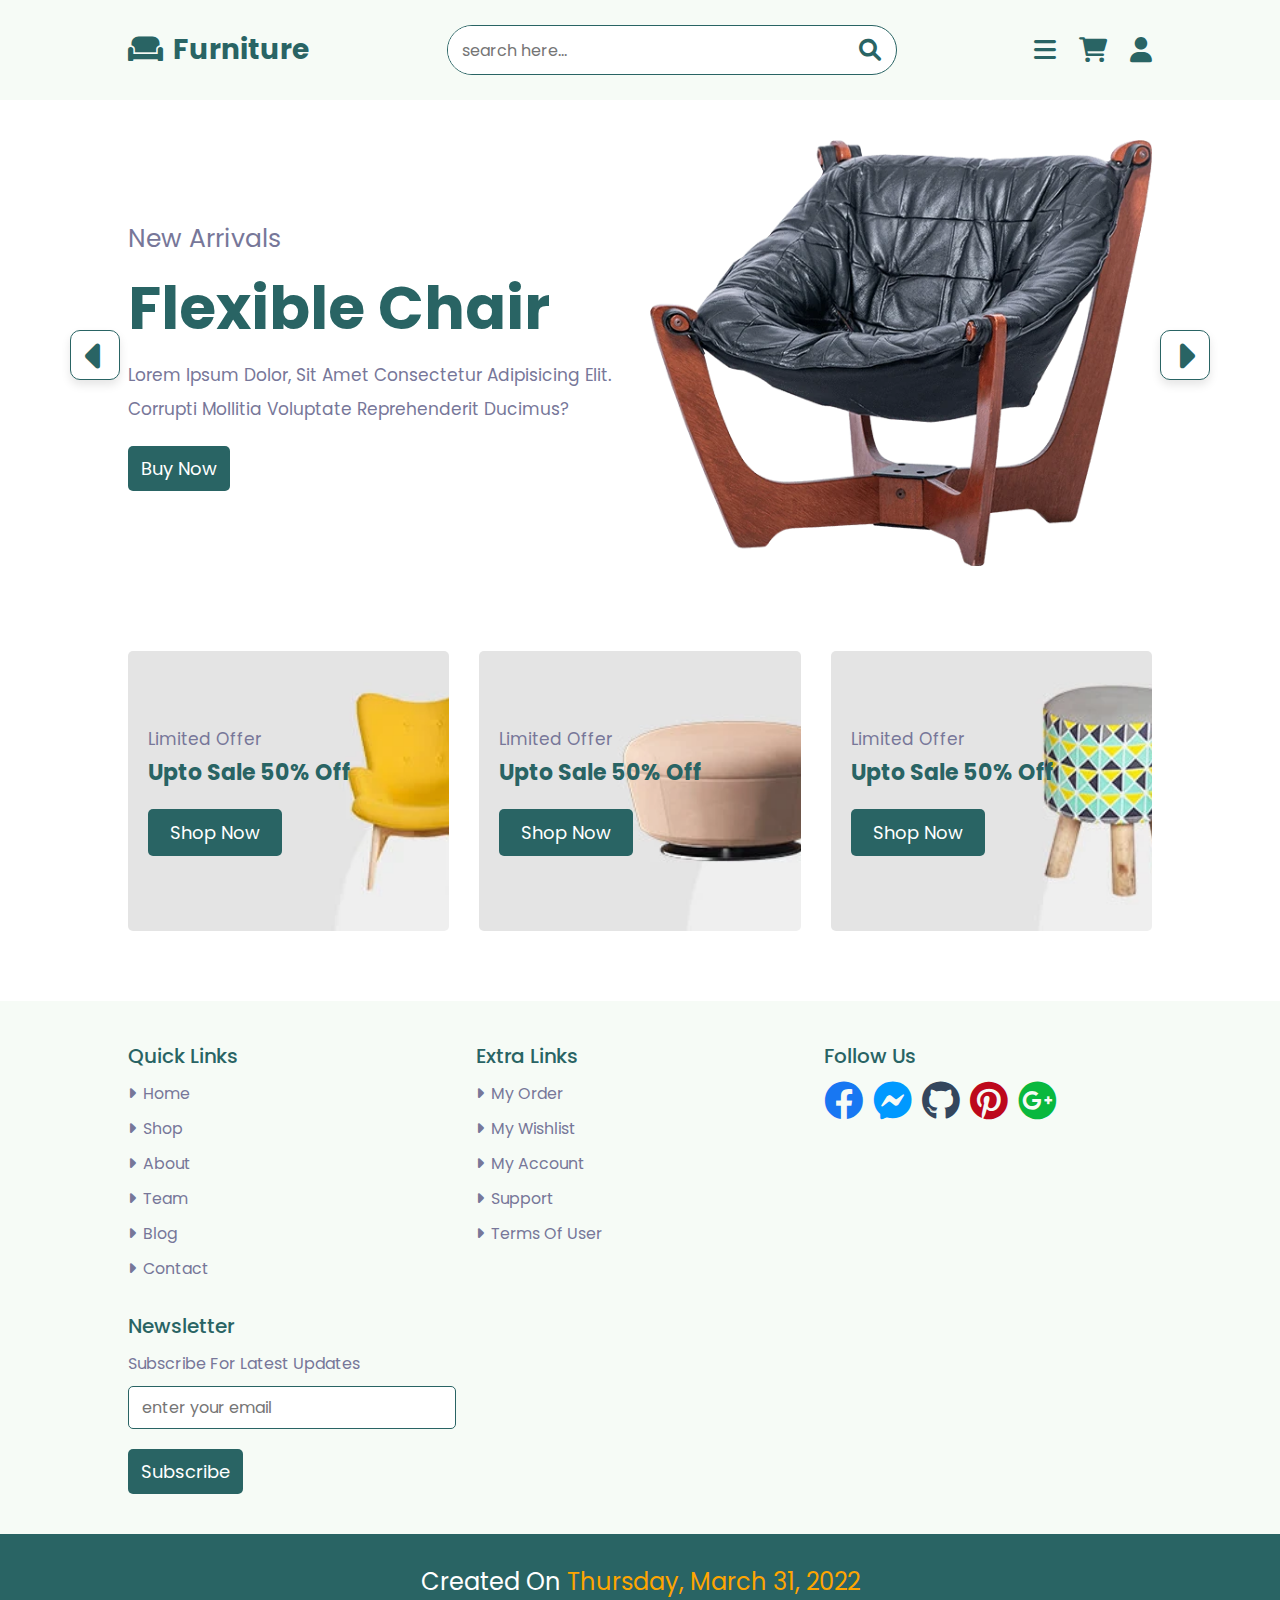
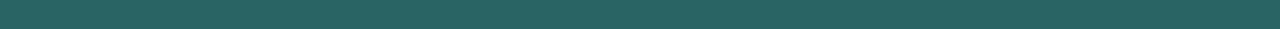
==== index.html @ 942d44b9 "First commit: Complete UI-Furniture Store" ====
<!DOCTYPE html>
<html lang="en">
<head>
    <meta charset="UTF-8">
    <meta http-equiv="X-UA-Compatible" content="IE=edge">
    <meta name="viewport" content="width=device-width, initial-scale=1.0">
    <title>UI Furniture-Store</title>

    <link rel="shortcut icon" href="./images/favicon-store.png" type="image/x-icon">

    <!-- Font-awesome 6.0.0 CDN -->
    <link rel="stylesheet" href="https://cdnjs.cloudflare.com/ajax/libs/font-awesome/6.0.0/css/all.min.css"/>

    <!-- Custom css file link -->
    <link rel="stylesheet" href="./css/style.css">
</head>
<body>

    <!-- Header section start -->
    <header class="header">
        <a href="index.html" class="logo"><i class="fa-solid fa-couch"></i>Furniture</a>
        <form action="" class="search-form">
            <input type="text" id="search-input" placeholder="search here...">
            <label for="search-input" class="fa-solid fa-magnifying-glass"></label>
        </form>
        <div class="icons">
            <div id="menu-btn" class="fa-solid fa-bars"></div>
            <div id="search-btn" class="fa-solid fa-magnifying-glass"></div>
            <div id="shopping-cart-btn" class="fa-solid fa-cart-shopping"></div>
            <div id="login-btn" class="fa-solid fa-user"></div>
        </div>   
    </header>
    <!-- Header section end -->

    <!-- Navbar section start -->
    <div class="btn-close"><i class="fa-solid fa-xmark"></i></div>
    <nav class="navbar">
        <a href="index.html">home</a>
        <a href="shop.html">shop</a>
        <a href="about.html">about</a>
        <a href="team.html">team</a>
        <a href="blog.html">blog</a>
        <a href="contact.html">contact</a>
    </nav>
    <!-- Navbar section end -->

    <!-- Shopping cart section start -->
    <section class="shopping-cart">
        <div class="box">
            <i class="fa-solid fa-xmark"></i>
            <img src="./images/cart-img-1.jpg" alt="">
            <div class="content">
                <h3>model Furniture 1</h3>
                <span class="quantity">2</span>
                <span class="multiply">x</span>
                <span class="price">$150.00</span>
            </div>
        </div>
        <div class="box">
            <i class="fa-solid fa-xmark"></i>
            <img src="./images/cart-img-2.jpg" alt="">
            <div class="content">
                <h3>model Furniture 2sd asdsad sdas</h3>
                <span class="quantity">1</span>
                <span class="multiply">x</span>
                <span class="price">$50.00</span>
            </div>
        </div>
        <div class="box">
            <i class="fa-solid fa-xmark"></i>
            <img src="./images/cart-img-3.jpg" alt="">
            <div class="content">
                <h3>model Furniture 3</h3>
                <span class="quantity">3</span>
                <span class="multiply">x</span>
                <span class="price">$100.00</span>
            </div>
        </div>
        <div class="box">
            <i class="fa-solid fa-xmark"></i>
            <img src="./images/cart-img-4.jpg" alt="">
            <div class="content">
                <h3>model Furniture 4dsa agkg dlsk</h3>
                <span class="quantity">1</span>
                <span class="multiply">x</span>
                <span class="price">$250.00</span>
            </div>
        </div>
        <div class="box">
            <i class="fa-solid fa-xmark"></i>
            <img src="./images/cart-img-4.jpg" alt="">
            <div class="content">
                <h3>model Furniture 4dsa agkg dlsk</h3>
                <span class="quantity">1</span>
                <span class="multiply">x</span>
                <span class="price">$250.00</span>
            </div>
        </div>
        <div class="box">
            <i class="fa-solid fa-xmark"></i>
            <img src="./images/cart-img-4.jpg" alt="">
            <div class="content">
                <h3>model Furniture 4dsa agkg dlsk</h3>
                <span class="quantity">1</span>
                <span class="multiply">x</span>
                <span class="price">$250.00</span>
            </div>
        </div>
        <div class="box">
            <i class="fa-solid fa-xmark"></i>
            <img src="./images/cart-img-4.jpg" alt="">
            <div class="content">
                <h3>model Furniture 4dsa agkg dlsk</h3>
                <span class="quantity">1</span>
                <span class="multiply">x</span>
                <span class="price">$250.00</span>
            </div>
        </div>
        <h3 class="total">Total: <span>$900.00</span></h3>
        <a href="#" class="btn">checkout cart</a>
    </section>
    <!-- Shopping cart section end -->

    <!-- Login Form section start -->
    <div class="login-form">
        <div class="close-form-login fa-solid fa-xmark" title="Close"></div>
        <form action="">
            <h1>Logn Form</h1>
            <input type="email" name="" id="" placeholder="email your" class="box">
            <input type="password" name="" id="" placeholder="password your" class="box">
            <div class="remember">
                <input type="checkbox" name="remember" id="remember-me">
                <label for="remember-me">Remember me</label>
            </div>
            <input type="submit" value="Login Now" class="btn" title="Login">
            <p>Forget password? <a href="#">click here</a></p>
            <p>Don't have an account? <a href="#">create now</a></p>
        </form>
    </div>
    <!-- Login Form section end -->

    <main>
        <!-- Home section start -->
        <section class="home">
            <div class="slide-container">
                <div class="slide active">
                    <div class="content">
                        <span>New Arrivals</span>
                        <h2>Flexible chair</h2>
                        <p>Lorem ipsum dolor, sit amet consectetur adipisicing elit. Corrupti mollitia voluptate reprehenderit ducimus?</p>
                        <a href="#" class="btn">buy now</a>
                    </div>
                    <div class="images">
                        <img src="./images/home-img-1.png" alt="">
                    </div>
                </div>
                <div class="slide">
                    <div class="content">
                        <span>New Arrivals</span>
                        <h2>Flexible chair</h2>
                        <p>Lorem ipsum dolor, sit amet consectetur adipisicing elit. Repellat, quis autem!</p>
                        <a href="#" class="btn">buy now</a>
                    </div>
                    <div class="images">
                        <img src="./images/home-img-2.png" alt="">
                    </div>
                </div>
            </div>
            <div id="slide-prev">
                <i class="fa-solid fa-caret-left" onclick="Prev()"></i>
            </div>
            <div id="slide-next">
                <i class="fa-solid fa-caret-right" onclick="Next()"></i>
            </div>
        </section>
        <!-- Home section end -->

        <!-- Banner section start -->
        <section class="banner-container">
            <div class="banner">
                <img src="./images/banner-1.jpg" alt="">
                <div class="content">
                    <span>limited offer</span>
                    <h3>Upto sale 50% off</h3>
                    <a href="#" class="btn">shop now</a>
                </div>
            </div>
            <div class="banner">
                <img src="./images/banner-2.jpg" alt="">
                <div class="content">
                    <span>limited offer</span>
                    <h3>Upto sale 50% off</h3>
                    <a href="#" class="btn">shop now</a>
                </div>
            </div>
            <div class="banner">
                <img src="./images/banner-3.jpg" alt="">
                <div class="content">
                    <span>limited offer</span>
                    <h3>Upto sale 50% off</h3>
                    <a href="#" class="btn">shop now</a>
                </div>
            </div>
        </section>
        <!-- Banner section end -->
    </main>

    <!-- Footer section start -->
    <footer class="footer">
        <div class="box-container">
            <div class="box">
                <h3>quick links</h3>
                <a href="index.html"><i class="fa-solid fa-caret-right"></i>home</a>
                <a href="shop.html"><i class="fa-solid fa-caret-right"></i>shop</a>
                <a href="about.html"><i class="fa-solid fa-caret-right"></i>about</a>
                <a href="team.html"><i class="fa-solid fa-caret-right"></i>team</a>
                <a href="blog.html"><i class="fa-solid fa-caret-right"></i>blog</a>
                <a href="contact.html"><i class="fa-solid fa-caret-right"></i>contact</a>
            </div>
            <div class="box">
                <h3>Extra links</h3>
                <a href="#"><i class="fa-solid fa-caret-right"></i>my order</a>
                <a href="#"><i class="fa-solid fa-caret-right"></i>my wishlist</a>
                <a href="#"><i class="fa-solid fa-caret-right"></i>my account</a>
                <a href="#"><i class="fa-solid fa-caret-right"></i>Support</a>
                <a href="#"><i class="fa-solid fa-caret-right"></i>Terms of user</a>
            </div>
            <div class="box">
                <h3>Follow us</h3>
                <div class="follow-us">
                    <a href="#"><i class="fa-brands fa-facebook" title="Facebook"></i></a>
                    <a href="#"><i class="fa-brands fa-facebook-messenger" title="Messenger"></i></a>
                    <a href="#"><i class="fa-brands fa-github" title="Github"></i></a>
                    <a href="#"><i class="fa-brands fa-pinterest" title="Pinterest"></i></a>
                    <a href="#"><i class="fa-brands fa-google-plus" title="Google +"></i></a>
                </div>
            </div>
            <div class="box">
                <h3>Newsletter</h3>
                <p>Subscribe for latest updates</p>
                <form action="">
                    <input type="email" name="email" id="email" placeholder="enter your email">
                    <input type="submit" value="Subscribe" class="btn">
                </form>
            </div>
        </div>
        <div class="credit-footer">
            Created on <span>Thursday, March 31, 2022</span>
        </div>
    </footer>
    <!-- Footer section end -->



    
    <!-- Custom js file src -->
    <script src="./js/main.js" type="text/javascript"></script>
</body>
</html>
---- css/style.css ----
@import url("https://fonts.googleapis.com/css2?family=Poppins:ital,wght@0,200;0,300;0,400;0,500;0,600;0,700;0,800;0,900;1,100;1,300;1,400;1,500;1,600;1,700;1,800&display=swap");
* {
  font-family: 'Poppins', sans-serif;
  margin: 0;
  padding: 0;
  -webkit-box-sizing: border-box;
          box-sizing: border-box;
  text-decoration: none;
  outline: none;
  border: none;
  text-transform: capitalize;
  -webkit-transition: all 0.3s linear;
  transition: all 0.3s linear;
}

html {
  font-size: 62.5%;
  overflow-x: hidden;
}

html::-webkit-scrollbar {
  width: 1.5rem;
}

html::-webkit-scrollbar-track {
  background-color: #fff;
}

html::-webkit-scrollbar-thumb {
  background-color: #296464;
  border-radius: 0.5rem;
}

.btn {
  display: inline-block;
  margin-top: 2rem;
  padding: 0.9rem 1.3rem;
  background: #296464;
  font-size: 1.8rem;
  border-radius: 0.5rem;
  color: #fff;
  cursor: pointer;
}

.btn:hover {
  background: #135252;
}

section {
  padding: 3.6rem 10%;
}

.heading {
  display: -webkit-box;
  display: -ms-flexbox;
  display: flex;
  -webkit-box-align: center;
      -ms-flex-align: center;
          align-items: center;
  -webkit-box-pack: justify;
      -ms-flex-pack: justify;
          justify-content: space-between;
  background-color: #296464;
}

.heading h3 {
  font-size: 2.5rem;
  color: #fff;
  font-weight: 500;
  letter-spacing: 0.27rem;
}

.heading div {
  font-size: 1.7rem;
  color: #fff;
}

.heading div a {
  color: #fff;
}

.heading div a:hover {
  color: orange;
}

.heading div span {
  color: orange;
}

h1.title {
  display: -webkit-box;
  display: -ms-flexbox;
  display: flex;
  -webkit-box-align: center;
      -ms-flex-align: center;
          align-items: center;
  -webkit-box-pack: justify;
      -ms-flex-pack: justify;
          justify-content: space-between;
  padding-bottom: 0.5rem;
  margin-bottom: 3rem;
  border-bottom: 0.3rem solid #296464;
}

h1.title span {
  font-size: 2.2rem;
  color: #296464;
  font-weight: 600;
}

h1.title a {
  color: #779;
  font-size: 1.6rem;
}

h1.title a:hover {
  color: #296464;
  text-decoration: underline;
}

.header {
  padding: 2.5rem 10%;
  position: -webkit-sticky;
  position: sticky;
  top: 0;
  left: 0;
  right: 0;
  z-index: 100;
  background-color: #f6fbf6;
  display: -webkit-box;
  display: -ms-flexbox;
  display: flex;
  -webkit-box-align: center;
      -ms-flex-align: center;
          align-items: center;
  -webkit-box-pack: justify;
      -ms-flex-pack: justify;
          justify-content: space-between;
}

.header .logo {
  font-size: 2.8rem;
  color: #296464;
  font-weight: 700;
}

.header .logo i {
  margin-right: 1rem;
}

.header .search-form {
  width: 45rem;
  height: 5rem;
  border-radius: 5rem;
  border: 0.18rem solid #296464;
  background-color: #fff;
  display: -webkit-box;
  display: -ms-flexbox;
  display: flex;
  -webkit-box-align: center;
      -ms-flex-align: center;
          align-items: center;
  overflow: hidden;
}

.header .search-form input {
  width: 100%;
  height: 100%;
  padding: 0 1.4rem;
  font-size: 1.6rem;
  text-transform: none;
  color: #296464;
}

.header .search-form label {
  font-size: 2.2rem;
  color: #296464;
  padding-right: 1.5rem;
  cursor: pointer;
}

.header .search-form label:hover {
  color: #779;
}

.header .icons div {
  margin-left: 2rem;
  font-size: 2.5rem;
  color: #296464;
  cursor: pointer;
}

.header .icons div:hover {
  color: #779;
}

.header .icons div:first-child {
  margin-left: 0;
}

.header .icons div#search-btn {
  display: none;
}

.navbar {
  position: fixed;
  top: 0;
  right: -102%;
  z-index: 1000;
  width: 35rem;
  height: 100vh;
  background-color: #fff;
  display: -webkit-box;
  display: -ms-flexbox;
  display: flex;
  -webkit-box-align: center;
      -ms-flex-align: center;
          align-items: center;
  -webkit-box-pack: center;
      -ms-flex-pack: center;
          justify-content: center;
  -webkit-box-orient: vertical;
  -webkit-box-direction: normal;
      -ms-flex-flow: column;
          flex-flow: column;
}

.navbar a {
  font-size: 2.5rem;
  margin: 1rem 0;
  font-weight: 600;
  color: #296464;
}

.navbar a:hover {
  color: #779;
}

.navbar.active {
  right: 0;
  -webkit-transition: 0.5s linear;
  transition: 0.5s linear;
  -webkit-box-shadow: 0 0 0 100vw rgba(0, 0, 0, 0.5);
          box-shadow: 0 0 0 100vw rgba(0, 0, 0, 0.5);
}

@-webkit-keyframes rotateCloseBtn {
  0% {
    -webkit-transform: rotate(360deg);
            transform: rotate(360deg);
    opacity: 0;
  }
}

@keyframes rotateCloseBtn {
  0% {
    -webkit-transform: rotate(360deg);
            transform: rotate(360deg);
    opacity: 0;
  }
}

.btn-close i {
  position: fixed;
  top: 2rem;
  right: 4rem;
  z-index: 100000;
  font-size: 4.5rem;
  color: #296464;
  cursor: pointer;
  -webkit-animation: rotateCloseBtn 0.5s linear 0.5s backwards;
          animation: rotateCloseBtn 0.5s linear 0.5s backwards;
  display: none;
}

.btn-close i:hover {
  color: #779;
}

.shopping-cart {
  position: fixed;
  top: 0;
  right: -102%;
  z-index: 1000;
  width: 35rem;
  height: 100vh;
  background-color: #fff;
  padding: 1.5rem;
  padding-top: 8rem;
  overflow-y: scroll;
}

.shopping-cart::-webkit-scrollbar {
  width: 1.5rem;
}

.shopping-cart::-webkit-scrollbar-track {
  background-color: #fff;
}

.shopping-cart::-webkit-scrollbar-thumb {
  background-color: #296464;
  border-radius: 0.5rem;
}

.shopping-cart .box {
  position: relative;
  display: -webkit-box;
  display: -ms-flexbox;
  display: flex;
  -webkit-box-align: center;
      -ms-flex-align: center;
          align-items: center;
  gap: 1rem;
  margin-bottom: 1.5rem;
}

.shopping-cart .box i {
  position: absolute;
  top: 50%;
  right: 0rem;
  -webkit-transform: translateY(-50%);
          transform: translateY(-50%);
  font-size: 2rem;
  color: #779;
  cursor: pointer;
}

.shopping-cart .box i:hover {
  color: #296464;
}

.shopping-cart .box img {
  height: 8rem;
  width: 8rem;
  -o-object-fit: cover;
     object-fit: cover;
}

.shopping-cart .box .content h3 {
  font-size: 1.7rem;
  color: #296464;
  padding-bottom: 0.5rem;
  display: -webkit-box;
  -webkit-box-orient: vertical;
  -webkit-line-clamp: 1;
  overflow: hidden;
}

.shopping-cart .box .content span {
  font-size: 1.4rem;
  color: #779;
}

.shopping-cart .box .content span.multiply {
  margin: 0 0.8rem;
}

.shopping-cart .total {
  text-align: center;
  font-size: 2rem;
  color: #779;
  margin: 1.5rem 0;
}

.shopping-cart .total span {
  color: #296464;
  margin-left: 1rem;
  text-decoration: underline;
}

.shopping-cart .btn {
  text-align: center;
  display: block;
}

.shopping-cart.active {
  right: 0;
  -webkit-box-shadow: 0 0 0 100vw rgba(0, 0, 0, 0.5);
          box-shadow: 0 0 0 100vw rgba(0, 0, 0, 0.5);
  -webkit-transition: 0.5s linear;
  transition: 0.5s linear;
}

.login-form {
  position: fixed;
  top: -105%;
  left: 50%;
  -webkit-transform: translateX(-50%) scale(0.2);
          transform: translateX(-50%) scale(0.2);
  z-index: 1000;
  width: 40rem;
  background-color: #eee;
  display: -webkit-box;
  display: -ms-flexbox;
  display: flex;
  -webkit-box-align: center;
      -ms-flex-align: center;
          align-items: center;
  -webkit-box-pack: center;
      -ms-flex-pack: center;
          justify-content: center;
  padding: 4rem 3rem;
  border-radius: 0.5rem;
  border: 0.1rem solid #296464;
  opacity: 0.2;
  -webkit-transition: 0.7s ease;
  transition: 0.7s ease;
}

.login-form.active {
  opacity: 1;
  top: 50%;
  -webkit-transform: translate(-50%, -50%) scale(1);
          transform: translate(-50%, -50%) scale(1);
  -webkit-box-shadow: 0 0 0 100vw rgba(0, 0, 0, 0.5);
          box-shadow: 0 0 0 100vw rgba(0, 0, 0, 0.5);
  -webkit-transition: 0.7s linear;
  transition: 0.7s linear;
}

.login-form .close-form-login {
  position: absolute;
  top: 1rem;
  right: 2rem;
  z-index: 10000;
  font-size: 2.7rem;
  color: #779;
  cursor: pointer;
}

.login-form .close-form-login:hover {
  -webkit-transform: rotateY(180deg);
          transform: rotateY(180deg);
  color: #296464;
}

.login-form form h1 {
  text-align: center;
  font-size: 3.5rem;
  margin-bottom: 1.5rem;
  font-weight: 600;
  color: #296464;
}

.login-form form .box {
  width: 100%;
  height: 3.8rem;
  border-radius: 0.5rem;
  font-size: 1.5rem;
  color: #296464;
  margin-bottom: 1.5rem;
  padding: 0.5rem 1.3rem;
  text-transform: none;
}

.login-form form .remember {
  display: -webkit-box;
  display: -ms-flexbox;
  display: flex;
  -webkit-box-align: center;
      -ms-flex-align: center;
          align-items: center;
  gap: 1rem;
  padding-bottom: 0.5rem;
}

.login-form form .remember input {
  width: 2rem;
  height: 2rem;
}

.login-form form .remember label {
  font-size: 1.5rem;
  color: #779;
  cursor: pointer;
}

.login-form form p {
  font-size: 1.4rem;
  color: #779;
  padding-top: 1.5rem;
}

.login-form form p a {
  color: #296464;
}

.login-form form p a:hover {
  text-decoration: underline;
}

.login-form form .btn {
  width: 100%;
  text-align: center;
  margin-bottom: 0.5rem;
}

@-webkit-keyframes fadeLeft {
  0% {
    -webkit-transform: translateX(-5rem);
            transform: translateX(-5rem);
    opacity: 0;
  }
}

@keyframes fadeLeft {
  0% {
    -webkit-transform: translateX(-5rem);
            transform: translateX(-5rem);
    opacity: 0;
  }
}

@-webkit-keyframes fadeOut {
  0% {
    -webkit-transform: scale(0.2);
            transform: scale(0.2);
    opacity: 0.3;
  }
}

@keyframes fadeOut {
  0% {
    -webkit-transform: scale(0.2);
            transform: scale(0.2);
    opacity: 0.3;
  }
}

main section {
  padding: 4rem 10%;
}

main section.home {
  position: relative;
}

main section.home .slide-container .slide {
  display: -webkit-box;
  display: -ms-flexbox;
  display: flex;
  -webkit-box-align: center;
      -ms-flex-align: center;
          align-items: center;
  -ms-flex-wrap: wrap;
      flex-wrap: wrap;
  gap: 2rem;
  display: none;
}

main section.home .slide-container .slide.active {
  display: -webkit-box;
  display: -ms-flexbox;
  display: flex;
}

main section.home .slide-container .slide .content {
  -webkit-box-flex: 1;
      -ms-flex: 1 1 40rem;
          flex: 1 1 40rem;
  -webkit-animation: fadeLeft 0.5s linear 0.5s backwards;
          animation: fadeLeft 0.5s linear 0.5s backwards;
}

main section.home .slide-container .slide .content span {
  font-size: 2.5rem;
  color: #779;
}

main section.home .slide-container .slide .content h2 {
  font-size: 6rem;
  color: #296464;
  margin: 0.5rem 0;
}

main section.home .slide-container .slide .content p {
  font-size: 1.7rem;
  color: #779;
  line-height: 2;
}

main section.home .slide-container .slide .images {
  -webkit-box-flex: 1;
      -ms-flex: 1 1 40rem;
          flex: 1 1 40rem;
}

main section.home .slide-container .slide .images img {
  width: 100%;
  height: 100%;
  -o-object-fit: cover;
     object-fit: cover;
  -webkit-animation: fadeOut 0.5s linear;
          animation: fadeOut 0.5s linear;
}

main section.home #slide-prev i,
main section.home #slide-next i {
  position: absolute;
  top: 50%;
  -webkit-transform: translateY(-50%);
          transform: translateY(-50%);
  width: 5rem;
  height: 5rem;
  font-size: 4rem;
  background-color: #fff;
  color: #296464;
  border: 0.18rem solid #296464;
  -webkit-box-shadow: 0 0.5rem 1rem rgba(0, 0, 0, 0.1);
          box-shadow: 0 0.5rem 1rem rgba(0, 0, 0, 0.1);
  border-radius: 1rem;
  line-height: 5rem;
  text-align: center;
  cursor: pointer;
}

main section.home #slide-prev i:hover,
main section.home #slide-next i:hover {
  background-color: #296464;
  color: #fff;
}

main section.home #slide-prev i {
  left: 7rem;
}

main section.home #slide-next i {
  right: 7rem;
}

main section.banner-container {
  display: -ms-grid;
  display: grid;
  -ms-grid-columns: (minmax(30rem, 1fr))[auto-fit];
      grid-template-columns: repeat(auto-fit, minmax(30rem, 1fr));
  gap: 2rem;
  gap: 3rem;
}

main section.banner-container .banner {
  position: relative;
  overflow: hidden;
  height: 28rem;
  border-radius: 0.5rem;
}

main section.banner-container .banner img {
  width: 100%;
  height: 100%;
  -o-object-fit: cover;
     object-fit: cover;
}

main section.banner-container .banner:hover img {
  -webkit-transform: scale(1.2);
          transform: scale(1.2);
}

main section.banner-container .banner .content {
  position: absolute;
  top: 50%;
  left: 2rem;
  -webkit-transform: translateY(-50%);
          transform: translateY(-50%);
}

main section.banner-container .banner .content span {
  font-size: 1.7rem;
  color: #779;
}

main section.banner-container .banner .content h3 {
  font-size: 2.2rem;
  color: #296464;
  margin-top: 0.4rem;
}

main section.banner-container .banner .content .btn {
  padding: 1rem 2.2rem;
}

.categories .box-container {
  display: -ms-grid;
  display: grid;
  -ms-grid-columns: (minmax(20rem, 1fr))[auto-fit];
      grid-template-columns: repeat(auto-fit, minmax(20rem, 1fr));
  gap: 2.5rem;
}

.categories .box-container .box {
  padding: 2.5rem;
  text-align: center;
  border: 0.3rem solid #296464;
  border-radius: 0.6rem;
}

.categories .box-container .box:hover {
  background-color: #296464;
}

.categories .box-container .box:hover img {
  -webkit-filter: invert(1);
          filter: invert(1);
}

.categories .box-container .box:hover h4 {
  color: #fff;
}

.categories .box-container .box img {
  height: 7rem;
  margin-bottom: 1rem;
}

.categories .box-container .box h4 {
  font-size: 1.9rem;
  color: #296464;
}

.products .box-container {
  display: -ms-grid;
  display: grid;
  -ms-grid-columns: (minmax(25rem, 1fr))[auto-fit];
      grid-template-columns: repeat(auto-fit, minmax(25rem, 1fr));
  gap: 2rem;
}

.products .box-container .box {
  position: relative;
  overflow: hidden;
  background-color: #f2f2f2;
}

.products .box-container .box:hover .image img {
  -webkit-transform: scale(1.2);
          transform: scale(1.2);
}

.products .box-container .box:hover .icons {
  top: 0;
  -webkit-transition: 0.5 linear;
  transition: 0.5 linear;
}

.products .box-container .box .icons {
  position: absolute;
  top: -100%;
  left: 0;
  height: 30rem;
  width: 100%;
  background-color: rgba(205, 203, 203, 0.6);
  z-index: 10;
  display: -webkit-box;
  display: -ms-flexbox;
  display: flex;
  -webkit-box-align: center;
      -ms-flex-align: center;
          align-items: center;
  -webkit-box-pack: center;
      -ms-flex-pack: center;
          justify-content: center;
  gap: 1rem;
}

.products .box-container .box .icons a {
  height: 5rem;
  width: 5rem;
  text-align: center;
  line-height: 5rem;
  background-color: #fff;
  font-size: 2.2rem;
  color: #296464;
  border-radius: 0.5rem;
  -webkit-box-shadow: 0 0.5rem 1rem rgba(0, 0, 0, 0.1);
          box-shadow: 0 0.5rem 1rem rgba(0, 0, 0, 0.1);
}

.products .box-container .box .icons a:hover {
  background-color: #296464;
  color: #fff;
}

.products .box-container .box .image {
  width: 100%;
  height: 30rem;
  overflow: hidden;
  border-radius: 0.5rem;
}

.products .box-container .box .image img {
  width: 100%;
  height: 100%;
  -o-object-fit: cover;
     object-fit: cover;
}

.products .box-container .box .content {
  padding: 1.4rem 2rem;
}

.products .box-container .box .content .price {
  font-size: 1.8rem;
  color: #779;
}

.products .box-container .box .content p {
  font-size: 2.1rem;
  color: #296464;
  padding: 0.2rem 0;
  font-weight: 600;
}

.products .box-container .box .content .stars {
  font-size: 1.8rem;
}

.products .box-container .box .content .stars i {
  color: gold;
}

.products .box-container .box .content .stars span {
  color: #779;
  font-size: 1.5rem;
}

.about {
  display: -webkit-box;
  display: -ms-flexbox;
  display: flex;
  -webkit-box-align: center;
      -ms-flex-align: center;
          align-items: center;
  gap: 3rem;
  -ms-flex-wrap: wrap;
      flex-wrap: wrap;
}

.about .image {
  -webkit-box-flex: 1;
      -ms-flex: 1 1 40rem;
          flex: 1 1 40rem;
}

.about .image img {
  width: 100%;
  height: 100%;
  -o-object-fit: cover;
     object-fit: cover;
}

.about .content {
  -webkit-box-flex: 1;
      -ms-flex: 1 1 40rem;
          flex: 1 1 40rem;
}

.about .content span {
  font-size: 1.8rem;
  color: #779;
}

.about .content h3 {
  font-size: 2.8rem;
  color: #296464;
  padding: 0.8rem 0;
}

.about .content p {
  font-size: 1.6rem;
  color: #5f5e5e;
  line-height: 2;
}

.about .content .btn {
  padding: 1.2rem 2.5rem;
}

.services .box-container {
  display: -ms-grid;
  display: grid;
  -ms-grid-columns: (minmax(30rem, 1fr))[auto-fit];
      grid-template-columns: repeat(auto-fit, minmax(30rem, 1fr));
  gap: 3rem;
}

.services .box-container .box {
  padding: 2rem;
  text-align: center;
  border: 0.25rem solid #296464;
  border-radius: 0.5rem;
}

.services .box-container .box:hover {
  background-color: #296464;
}

.services .box-container .box:hover .btn {
  background-color: #fff;
  color: #296464;
}

.services .box-container .box:hover img {
  -webkit-filter: invert(1);
          filter: invert(1);
}

.services .box-container .box:hover h3 {
  color: #fff;
}

.services .box-container .box img {
  height: 6rem;
  margin-bottom: 1rem;
}

.services .box-container .box h3 {
  font-size: 2.2rem;
  color: #296464;
}

.services .box-container .box p {
  font-size: 1.5rem;
  color: #779;
  margin: 0.5rem 0;
  line-height: 1.8;
}

.teams .box-container {
  display: -ms-grid;
  display: grid;
  -ms-grid-columns: (minmax(30rem, 1fr))[auto-fit];
      grid-template-columns: repeat(auto-fit, minmax(30rem, 1fr));
  gap: 2rem;
}

.teams .box-container .box {
  position: relative;
  overflow: hidden;
  border: 0.18rem solid #296464;
  -webkit-box-shadow: 0 0.5rem 1rem rgba(0, 0, 0, 0.1);
          box-shadow: 0 0.5rem 1rem rgba(0, 0, 0, 0.1);
  border-radius: 0.5rem;
}

.teams .box-container .box:hover .share {
  left: 0;
}

.teams .box-container .box:hover .image img {
  -webkit-transform: scale(1.2);
          transform: scale(1.2);
}

.teams .box-container .box .share {
  position: absolute;
  top: 0;
  left: -8rem;
  z-index: 10;
  width: 8rem;
  height: 100%;
  background-color: #296464;
  display: -webkit-box;
  display: -ms-flexbox;
  display: flex;
  -webkit-box-align: center;
      -ms-flex-align: center;
          align-items: center;
  -webkit-box-pack: center;
      -ms-flex-pack: center;
          justify-content: center;
  -webkit-box-orient: vertical;
  -webkit-box-direction: normal;
      -ms-flex-flow: column;
          flex-flow: column;
  gap: 0.8rem;
}

.teams .box-container .box .share a:hover:nth-child(1) i {
  border: 0.2rem solid #1877F2;
  color: #1877F2;
}

.teams .box-container .box .share a:hover:nth-child(2) i {
  border: 0.2rem solid #0099FF;
  color: #0099FF;
}

.teams .box-container .box .share a:hover:nth-child(3) i {
  border: 0.2rem solid #34465D;
  color: #34465D;
}

.teams .box-container .box .share a:hover:nth-child(4) i {
  border: 0.2rem solid #BD081C;
  color: #BD081C;
}

.teams .box-container .box .share a:hover:nth-child(5) i {
  border: 0.2rem solid #09B83E;
  color: #09B83E;
}

.teams .box-container .box .share a i {
  width: 5rem;
  height: 5rem;
  line-height: 5rem;
  text-align: center;
  color: #fff;
  font-size: 3rem;
  border-radius: 1rem;
  border: 0.2rem solid #fff;
}

.teams .box-container .box .share a i:hover {
  background-color: #fff;
}

.teams .box-container .box .image {
  height: 40rem;
  overflow: hidden;
}

.teams .box-container .box .image img {
  width: 100%;
  height: 100%;
  -o-object-fit: cover;
     object-fit: cover;
}

.teams .box-container .box .user {
  display: -webkit-box;
  display: -ms-flexbox;
  display: flex;
  -webkit-box-align: center;
      -ms-flex-align: center;
          align-items: center;
  -webkit-box-pack: justify;
      -ms-flex-pack: justify;
          justify-content: space-between;
  padding: 1.2rem 1.5rem;
  background-color: #f6fbf6;
}

.teams .box-container .box .user h3 {
  font-size: 2rem;
  color: #296464;
}

.teams .box-container .box .user p {
  font-size: 1.5rem;
  color: #779;
}

.blogs .box-container {
  display: -ms-grid;
  display: grid;
  -ms-grid-columns: (minmax(30rem, 1fr))[auto-fit];
      grid-template-columns: repeat(auto-fit, minmax(30rem, 1fr));
  gap: 2.5rem;
}

.blogs .box-container .box {
  border: 0.3rem solid #296464;
  -webkit-box-shadow: 0 0.5rem 1rem rgba(0, 0, 0, 0.1);
          box-shadow: 0 0.5rem 1rem rgba(0, 0, 0, 0.1);
  border-radius: 0.6rem;
  background-color: #f6fbf6;
}

.blogs .box-container .box:hover .image img {
  -webkit-transform: scale(1.1);
          transform: scale(1.1);
}

.blogs .box-container .box .image {
  overflow: hidden;
  height: 28rem;
  width: 100%;
}

.blogs .box-container .box .image img {
  width: 100%;
  height: 100%;
  -o-object-fit: cover;
     object-fit: cover;
}

.blogs .box-container .box .content {
  padding: 2rem;
}

.blogs .box-container .box .content h3 {
  font-size: 2rem;
  color: #296464;
}

.blogs .box-container .box .content p {
  font-size: 1.6rem;
  margin: 0.4rem 0;
  color: #779;
  display: -webkit-box;
  -webkit-line-clamp: 2;
  overflow: hidden;
  -webkit-box-orient: vertical;
  line-height: 1.8;
  margin-bottom: -1rem;
}

.blogs .box-container .box .content .btn {
  padding: 0.7rem 2.5rem;
}

.blogs .box-container .box .content .datetime {
  display: -webkit-box;
  display: -ms-flexbox;
  display: flex;
  -webkit-box-align: center;
      -ms-flex-align: center;
          align-items: center;
  -webkit-box-pack: justify;
      -ms-flex-pack: justify;
          justify-content: space-between;
  margin-top: 1.5rem;
  padding-top: 0.5rem;
  border-top: 0.2rem solid #296464;
}

.blogs .box-container .box .content .datetime p {
  color: #779;
  font-size: 1.5rem;
}

.blogs .box-container .box .content .datetime p i {
  color: #296464;
}

.contact .box-container {
  display: -webkit-box;
  display: -ms-flexbox;
  display: flex;
  -ms-flex-wrap: wrap;
      flex-wrap: wrap;
  gap: 4rem;
}

.contact .box-container form {
  -webkit-box-flex: 1;
      -ms-flex: 1 1 40rem;
          flex: 1 1 40rem;
}

.contact .box-container form h3 {
  font-size: 2.8rem;
  color: #296464;
  margin-bottom: 1rem;
}

.contact .box-container form span {
  font-size: 1.6rem;
  color: #779;
  margin-bottom: 1rem;
  display: block;
}

.contact .box-container form .input-box, .contact .box-container form textarea {
  width: 100%;
  border-bottom: 0.15rem solid #296464;
  color: #296464;
  font-size: 1.6rem;
  margin-bottom: 1.5rem;
  background-color: #eee;
  border-radius: 0.6rem;
  text-transform: none;
  padding: 0.9rem 1.5rem;
}

.contact .box-container form textarea {
  height: 10rem;
  resize: none;
}

.contact .box-container .custom-map {
  -webkit-box-flex: 1;
      -ms-flex: 1 1 40rem;
          flex: 1 1 40rem;
  width: 100%;
  height: auto;
  border: 0.2rem solid #296464;
  border-radius: 0.5rem;
}

.footer {
  margin-top: 3rem;
  background-color: #f6fbf6;
}

.footer .box-container {
  padding: 4rem 10%;
  display: -ms-grid;
  display: grid;
  -ms-grid-columns: (minmax(25rem, 1fr))[auto-fit];
      grid-template-columns: repeat(auto-fit, minmax(25rem, 1fr));
  gap: 2rem;
}

.footer .box-container .box h3 {
  font-size: 2rem;
  color: #296464;
  font-weight: 500;
  margin-bottom: 1rem;
}

.footer .box-container .box a {
  font-size: 1.58rem;
  color: #779;
  display: block;
  margin-bottom: 1rem;
}

.footer .box-container .box a:hover {
  color: #296464;
  text-decoration: underline;
}

.footer .box-container .box a i {
  padding-right: 0.7rem;
}

.footer .box-container .box a:hover i {
  padding-right: 1.4rem;
}

.footer .box-container .box p {
  font-size: 1.6rem;
  color: #779;
}

.footer .box-container .box:nth-child(3) .follow-us {
  display: -webkit-box;
  display: -ms-flexbox;
  display: flex;
  -webkit-box-align: center;
      -ms-flex-align: center;
          align-items: center;
}

.footer .box-container .box:nth-child(3) .follow-us a i {
  font-size: 3.9rem;
  margin-right: 1rem;
  padding-right: 0;
}

.footer .box-container .box:nth-child(3) .follow-us a:nth-child(1) {
  color: #1877F2;
}

.footer .box-container .box:nth-child(3) .follow-us a:nth-child(2) {
  color: #0099FF;
}

.footer .box-container .box:nth-child(3) .follow-us a:nth-child(3) {
  color: #34465D;
}

.footer .box-container .box:nth-child(3) .follow-us a:nth-child(4) {
  color: #BD081C;
}

.footer .box-container .box:nth-child(3) .follow-us a:nth-child(5) {
  color: #09B83E;
}

.footer .box-container .box:nth-child(3) .follow-us a:hover {
  color: #296464;
}

.footer .box-container .box:nth-child(3) .follow-us a:hover i {
  border-radius: 40%;
  -webkit-transform: translateY(-4px);
          transform: translateY(-4px);
}

.footer .box-container .box:nth-child(3) .follow-us a:hover:nth-child(1) i {
  border-radius: 40%;
  -webkit-box-shadow: 0 0.5rem 0.8rem #1877F2;
          box-shadow: 0 0.5rem 0.8rem #1877F2;
}

.footer .box-container .box:nth-child(3) .follow-us a:hover:nth-child(2) i {
  border-radius: 40%;
  -webkit-box-shadow: 0 0.5rem 0.8rem #0099FF;
          box-shadow: 0 0.5rem 0.8rem #0099FF;
}

.footer .box-container .box:nth-child(3) .follow-us a:hover:nth-child(3) i {
  border-radius: 40%;
  -webkit-box-shadow: 0 0.5rem 0.8rem #34465D;
          box-shadow: 0 0.5rem 0.8rem #34465D;
}

.footer .box-container .box:nth-child(3) .follow-us a:hover:nth-child(4) i {
  border-radius: 40%;
  -webkit-box-shadow: 0 0.5rem 0.8rem #BD081C;
          box-shadow: 0 0.5rem 0.8rem #BD081C;
}

.footer .box-container .box:nth-child(3) .follow-us a:hover:nth-child(5) i {
  border-radius: 40%;
  -webkit-box-shadow: 0 0.5rem 0.8rem #09B83E;
          box-shadow: 0 0.5rem 0.8rem #09B83E;
}

.footer .box-container .box form input[type="email"] {
  width: 100%;
  font-size: 1.6rem;
  color: #296464;
  text-transform: none;
  padding: 0.8rem 1.3rem;
  margin: 1rem 0;
  margin-bottom: 0;
  border: 0.18rem solid #296464;
  border-radius: 0.5rem;
}

.footer .credit-footer {
  font-size: 2.4rem;
  text-align: center;
  color: #779;
  background-color: #296464;
  color: #fff;
  padding: 3rem;
}

.footer .credit-footer span {
  color: orange;
}

@media (max-width: 991px) {
  html {
    font-size: 58%;
  }
  .header {
    padding: 3rem;
  }
  main section.home .slide-container .slide .images {
    display: -webkit-box;
    display: -ms-flexbox;
    display: flex;
    -webkit-box-align: center;
        -ms-flex-align: center;
            align-items: center;
    -webkit-box-pack: center;
        -ms-flex-pack: center;
            justify-content: center;
  }
  main section.home .slide-container .slide .images img {
    width: 75%;
    height: 75%;
  }
}

@media (max-width: 768px) {
  html {
    font-size: 55%;
  }
  .header {
    padding: 2rem 3rem;
  }
  .header .search-form {
    position: absolute;
    top: -102%;
    left: 0;
    right: 0;
    width: 100%;
    border-left: 0;
    border-right: 0;
    border-radius: 0;
    padding: 0 1.1rem;
    opacity: 0;
  }
  .header .search-form.active {
    top: 99%;
    opacity: 1;
  }
  .header .icons div#search-btn {
    display: inline-block;
  }
  .login-form {
    width: 50rem;
  }
  main section.home #slide-prev i,
  main section.home #slide-next i {
    top: 96%;
  }
  main section.home #slide-next i {
    right: 3rem;
  }
  main section.home #slide-prev i {
    left: auto;
    right: 10rem;
  }
  main section.banner-container {
    gap: 2.5rem;
  }
}

@media (max-width: 450px) {
  html {
    font-size: 50%;
  }
  .header {
    padding: 2rem;
  }
  .heading {
    -webkit-box-orient: vertical;
    -webkit-box-direction: normal;
        -ms-flex-flow: column;
            flex-flow: column;
  }
  .login-form {
    width: 35rem;
  }
  main section.home .slide-container .slide .content span {
    font-size: 1.9rem;
  }
  main section.home .slide-container .slide .content h2 {
    font-size: 3.5rem;
  }
  main section.home .slide-container .slide .content p {
    font-size: 1.7rem;
  }
  main section.banner-container {
    gap: 3rem;
  }
  .contact .box-container form h3 {
    font-size: 2.5rem;
  }
  .contact .box-container .custom-map {
    height: 25rem;
  }
  .footer .box-container .box:nth-child(3) .follow-us a i {
    font-size: 2.9rem;
  }
  .footer .credit-footer {
    font-size: 1.8rem;
  }
}
/*# sourceMappingURL=style.css.map */
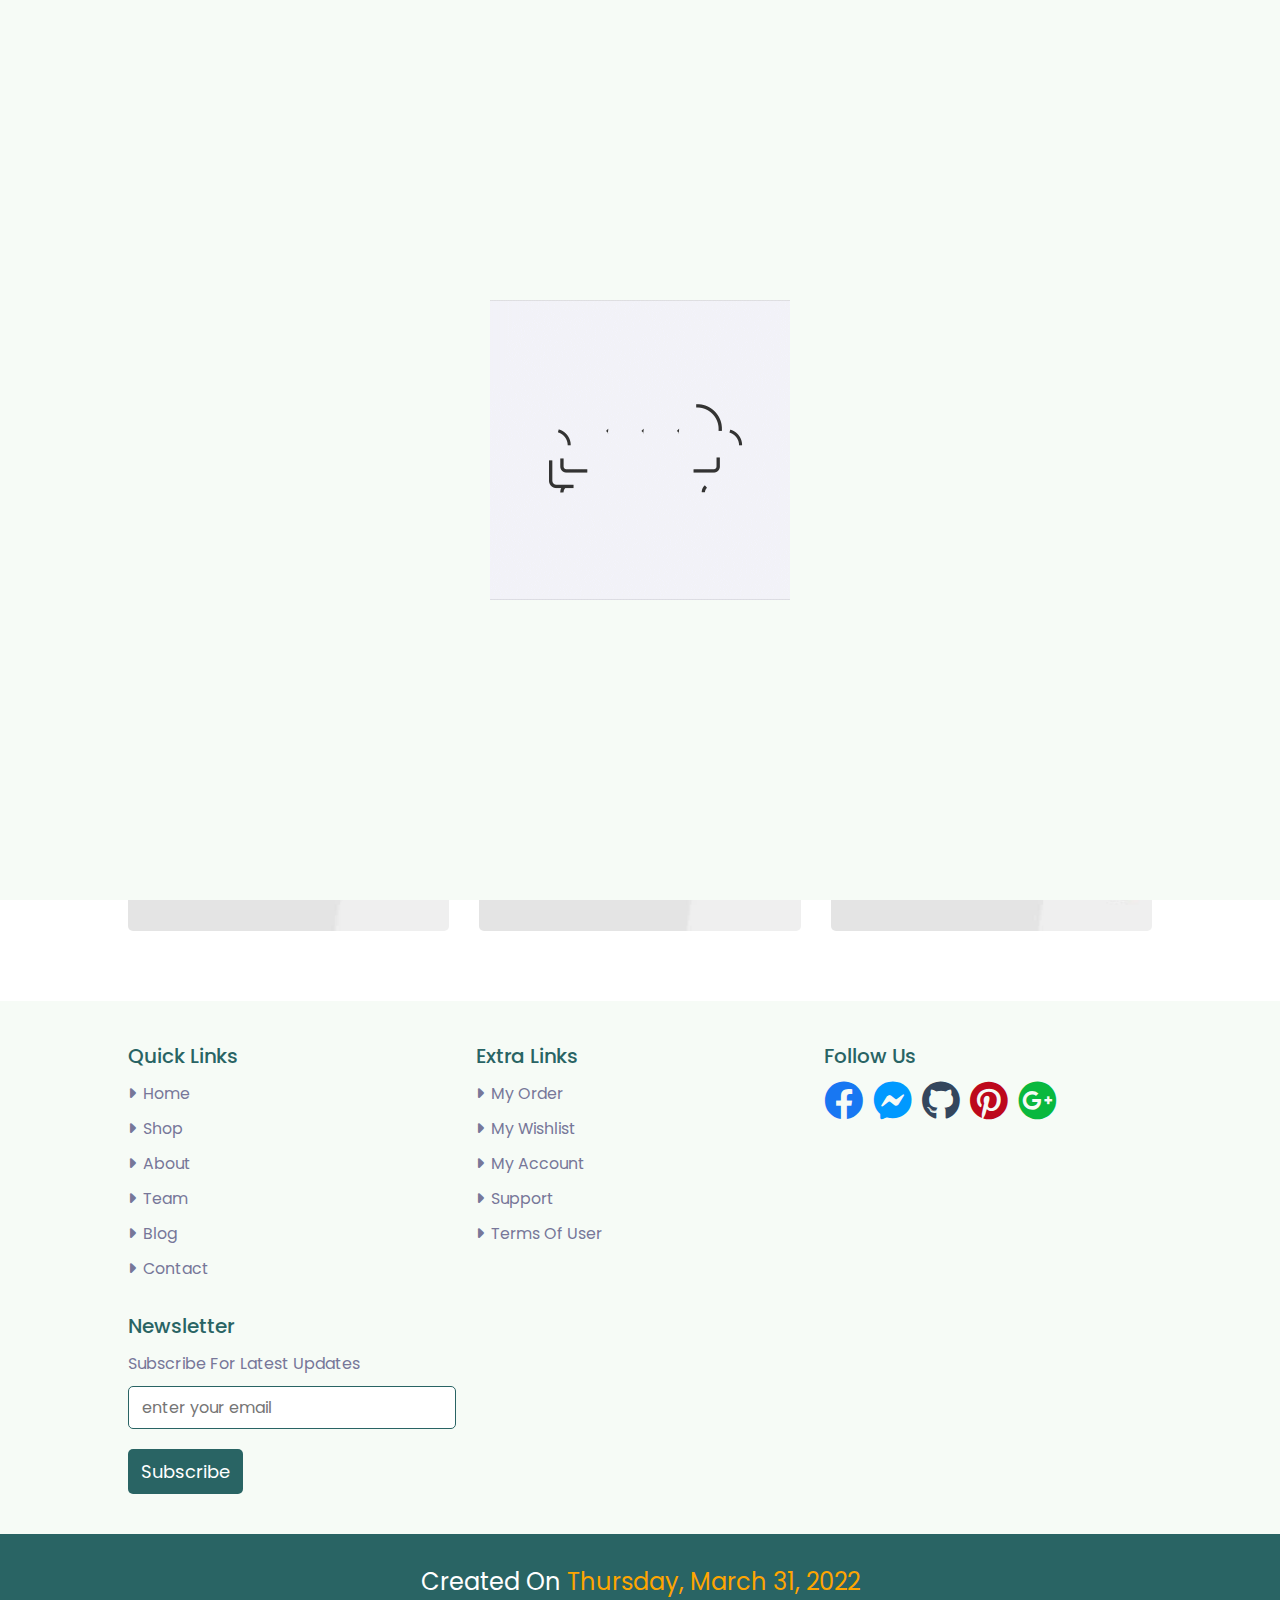
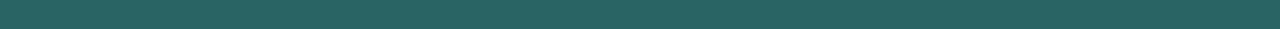
==== commit dda0e26d: "Add: add loading when start loading page" ====
--- a/index.html
+++ b/index.html
@@ -15,6 +15,12 @@
     <link rel="stylesheet" href="./css/style.css">
 </head>
 <body>
+
+    <!-- Loading-page -->
+    <div id="loading-page">
+        <img src="./images/loading.gif" alt="">
+    </div>
+
 
     <!-- Header section start -->
     <header class="header">
--- a/css/style.css
+++ b/css/style.css
@@ -118,6 +118,36 @@
   text-decoration: underline;
 }
 
+#loading-page {
+  position: fixed;
+  top: 0;
+  left: 0;
+  right: 0;
+  z-index: 99999999;
+  display: -webkit-box;
+  display: -ms-flexbox;
+  display: flex;
+  -webkit-box-align: center;
+      -ms-flex-align: center;
+          align-items: center;
+  -webkit-box-pack: center;
+      -ms-flex-pack: center;
+          justify-content: center;
+  height: 100vh;
+  background-color: #f6fbf6;
+}
+
+#loading-page.active {
+  top: -105%;
+}
+
+#loading-page img {
+  width: 30rem;
+  height: 30rem;
+  -o-object-fit: cover;
+     object-fit: cover;
+}
+
 .header {
   padding: 2.5rem 10%;
   position: -webkit-sticky;
